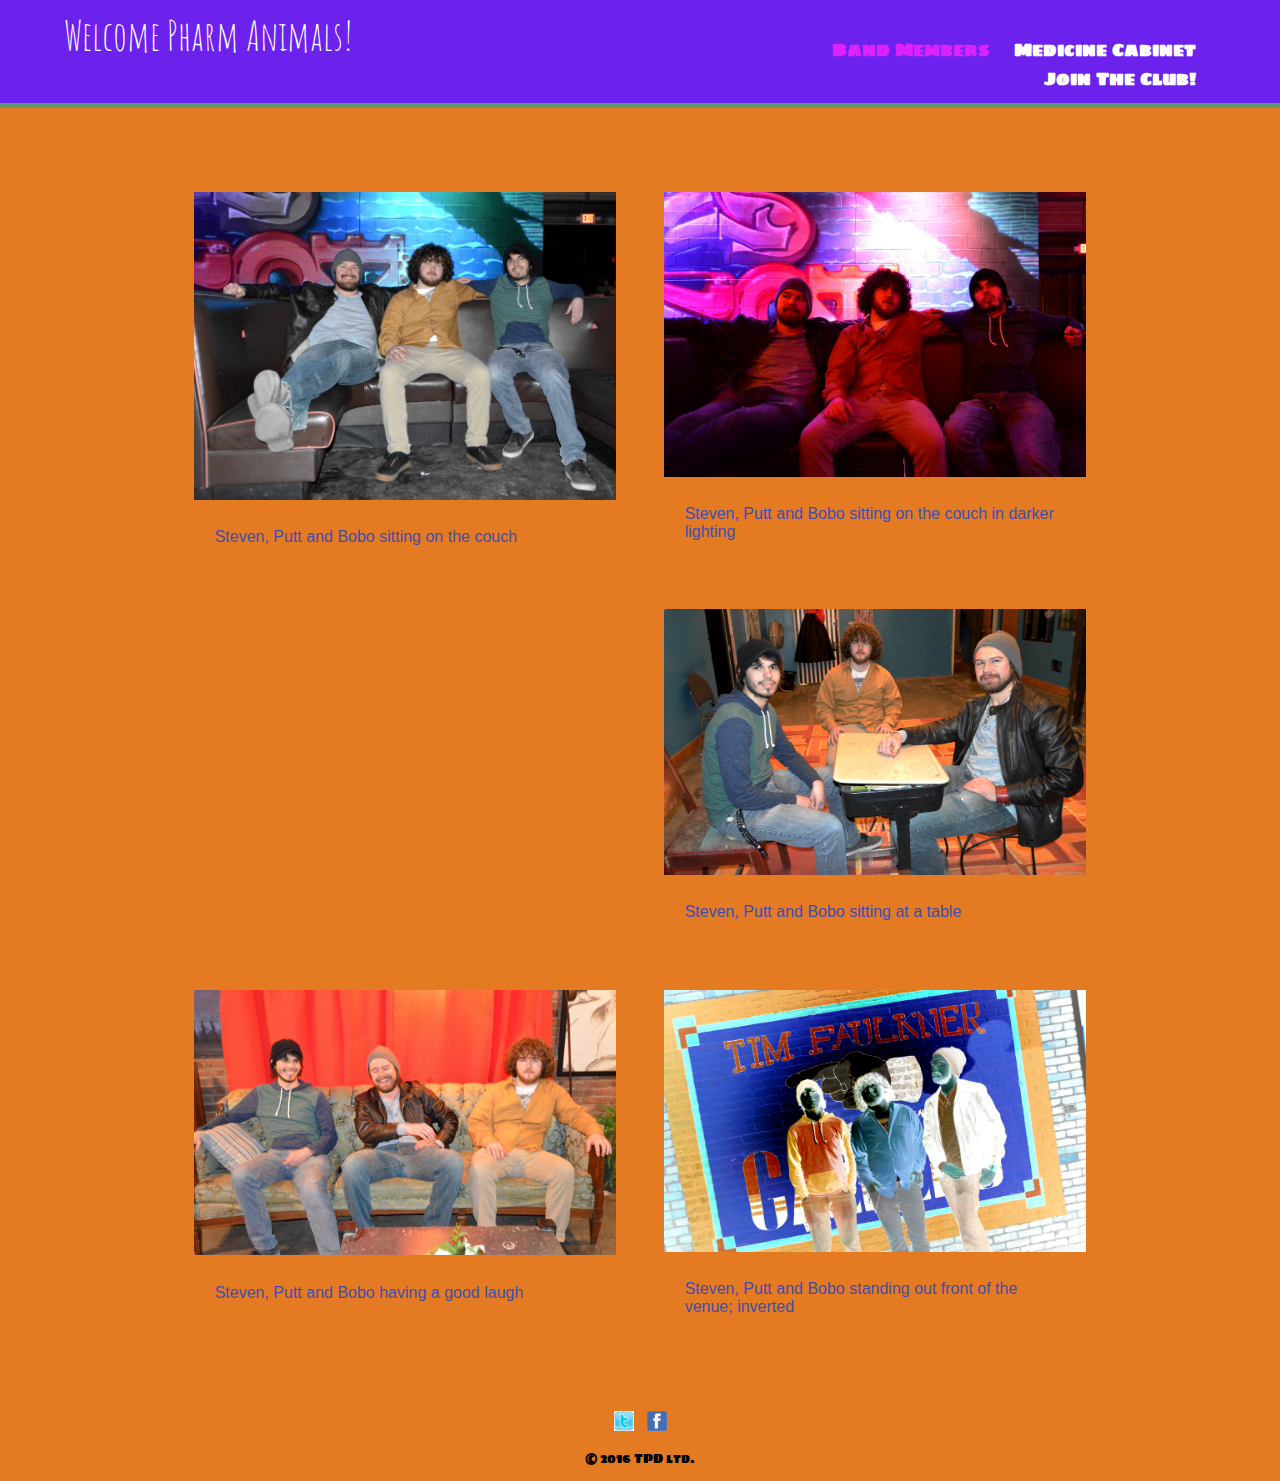
==== band.html @ 32bb317d "Adding project files" ====
<!DOCTYPE html>
<html>
  <head>
    <meta charset="utf-8">
    <title>The ProDepressant's Fan Club Official Website</title>
    <link rel="stylesheet" href="css/normalize.css">
    <link href="https://fonts.googleapis.com/css?family=Amatic+SC|Chewy|Playfair+Display|Sigmar+One" rel="stylesheet">
    <link rel="stylesheet" href="css/main.css">
    <link rel="stylesheet" href="css/responsive.css">
    <meta name="viewport" content="width=device-width, initial-scale=1.0">
  </head>
  <body>
    <header>
      <a href="band.html" id="logo">
        <h1>Welcome Pharm Animals!</h1>
      </a>
      <nav>
        <ul>
          <li><a href="band.html" class="selected">Band Members</a></li>
          <li><a href="club.html">Medicine Cabinet</a></li>
          <li><a href="contact.html">Join The Club!</a></li>
        </ul>
      </nav>
    </header>
    <div id="wrapper">
      <section>
        <ul id="gallery">
          <li>
            <a href="img/Propress1.jpg">
              <img src="img/Propress1.jpg" alt="">
              <p>Steven, Putt and Bobo sitting on the couch</p>
            </a>
          </li>
          <li>
            <a href="img/Propress2-2.jpg">
              <img src="img/Propress2-2.jpg" alt="">
              <p>Steven, Putt and Bobo sitting on the couch in darker lighting</p>
            </a>
          </li>
          <li>
            <a href="img/Propress3.jpg">
              <img src="img/Propress3.jpg" alt="">
              <p>Steven, Putt and Bobo sitting at a table</p>
            </a>
          </li>
          <li>
            <a href="img/Propress4.jpg">
              <img src="img/Propress4.jpg" alt="">
              <p>Steven, Putt and Bobo having a good laugh</p>
            </a>
          </li>
          <li>
            <a href="img/Propress invert1.jpg">
              <img src="img/Propress invert1.jpg" alt="">
              <p>Steven, Putt and Bobo standing out front of the venue; inverted</p>
            </a>
          </li>
        </ul>
      </section>
      <footer>
        <a href="https://twitter.com/ProDepressants">
          <img src="img/Twitter.png" alt="Twitter logo" class="social-icon">
        </a>
        <a href="https://www.facebook.com/theprodepressants">
          <img src="img/Facebook.png" alt="Facebook logo" class="social-icon">
        </a>
        <p>&copy; 2016 TPD ltd.</p>
      </footer>
    </div>
  </body>
</html>
---- css/main.css ----
/********************
General
********************/

body {
  font-family: 'Sigmar One', sans-serif;
}

#wrapper {
  max-width: 940px;
  margin: 0 auto;
  padding: 0 5%;
}

a {
  text-decoration: none;
}

img {
  max-width: 100%;
}

h3 {
  margin: 0 0 1em 0;

}



/********************
Header
********************/

header {
  float: left;
  margin: 0 0 30px 0;
  padding: 5px 0 0 0;
  width: 100%;
}

#logo {
  text-align: center;
  margin: 0;
}
/* Headline font style */
h1 {
  font-family: 'Amatic SC', sans-serif;
  margin: 15px 0;
  font-size: 3.75em;
  font-weight: normal;
  line-height: 0.8em;
}

h2 {
  font-size: .75em;
  margin: -5px 0 0;
  font-weight: normal;
}

/********************
Navigation
********************/

nav {
  text-align: center;
  padding: 10px 0;
  margin: 20px 0 0;
}

nav ul {
  list-style: none;
  margin: 0 10px;
  padding: 0;
}

nav li {
  display: inline-block;
}

nav a {
  font-weight: 800;
  padding: 15px 10px;
}

/********************
Footer
********************/

footer {
  font-size: 0.75em;
  text-align: center;
  clear: both;
  padding-top: 50px;
  color: #ccc;
}

.social-icon {
  width: 20px;
  height: 20px;
  margin: 0 5px;
}

/********************
Page: Band Members
********************/

#gallery {
  margin: 0;
  padding: 0;
  list-style: none;
}

#gallery li {
  float: left;
  width: 45%;
  margin: 2.5%;
  color: #bdc3c7;
}

#gallery li p {
  background-color: #e47b23;
}

#gallery li a p {
  margin: 0;
  padding: 5%;
  font-size: 1em;
  font-family: 'Chewy', sans-serif;
}


/********************
Page: Medicine Cabinet
********************/

.band-logo {
  display: block;
  max-width: 350px;
  margin: 30px auto 30px;
  border-radius: 20px;
}

h3 {
    color: #f5bf7e;
}

section {
  color: #3dc;
}

section a{
    color: #3f4eae;
}



/********************
Page: Contact
********************/

.contact-info {
  list-style: none;
  padding: 0;
  margin: 0l;
  font-size: 0.9em;
}

/*.contact-info a {
  display: block;
  min-height: 20px;
  background-repeat: no-repeat;
  background-size: 20px 20px;
  padding: 0 0 0 30px;
  margin: 0 0 10px;
}*/

/*.contact-info li.phone a {
  background-image: url('../img/phone.png');
}*/


/********************
Colors
********************/

/* site body */
body {
  background-color: #e47b23;
  color: #e9e;
}

/* green header */
header {
  background: #6c21ed;
  border-color: #599a68;
}

/* nav background on mobile */
nav {
  background: #f994a2;
}

/* logo text */
h1, h2 {
  color: #fff;
}

/* photo links */
a {
  color: #c7331c;
}

/* nav link color */
nav a, nav a:visited {
  color: #fff;
}

/* selected nav link color */
nav a.selected, nav a:hover {
  color: #dc23ff;
}

/* Copyright statement*/
footer p {
  color: #000;
}
---- css/responsive.css ----
@media screen and (min-width: 480px) {
  #primary {
    width: 50%;
    float: left;
  }
  #secondary {
    width: 40%;
    float: right;
  }
}

/*#gallery li {
  width: 28.3333%;
}*/

/*#gallery li: nth-child(4n) {
  clear: left;
}*/

.profile-photo {
  float: left;
  margin: 0 5% 80px 0;
}



@media screen and (min-width: 660px) {
  nav {
    background: none;
    float: right;
    font-size: 1.125em;
    margin-right: 5%;
    text-align: right;
    width: 45%;
  }

  #logo {
    float:left;
    margin-left: 5%;
    text-align: left;
    width: 45%;
  }

  h1 {
    font-size: 2.5em;
  }

  h2 {
    font-size: 0.025em;
    margin-bottom: 20px;
  }

  header {
    border-bottom: 5px solid #599a68;
    margin-bottom: 60px;
  }
}
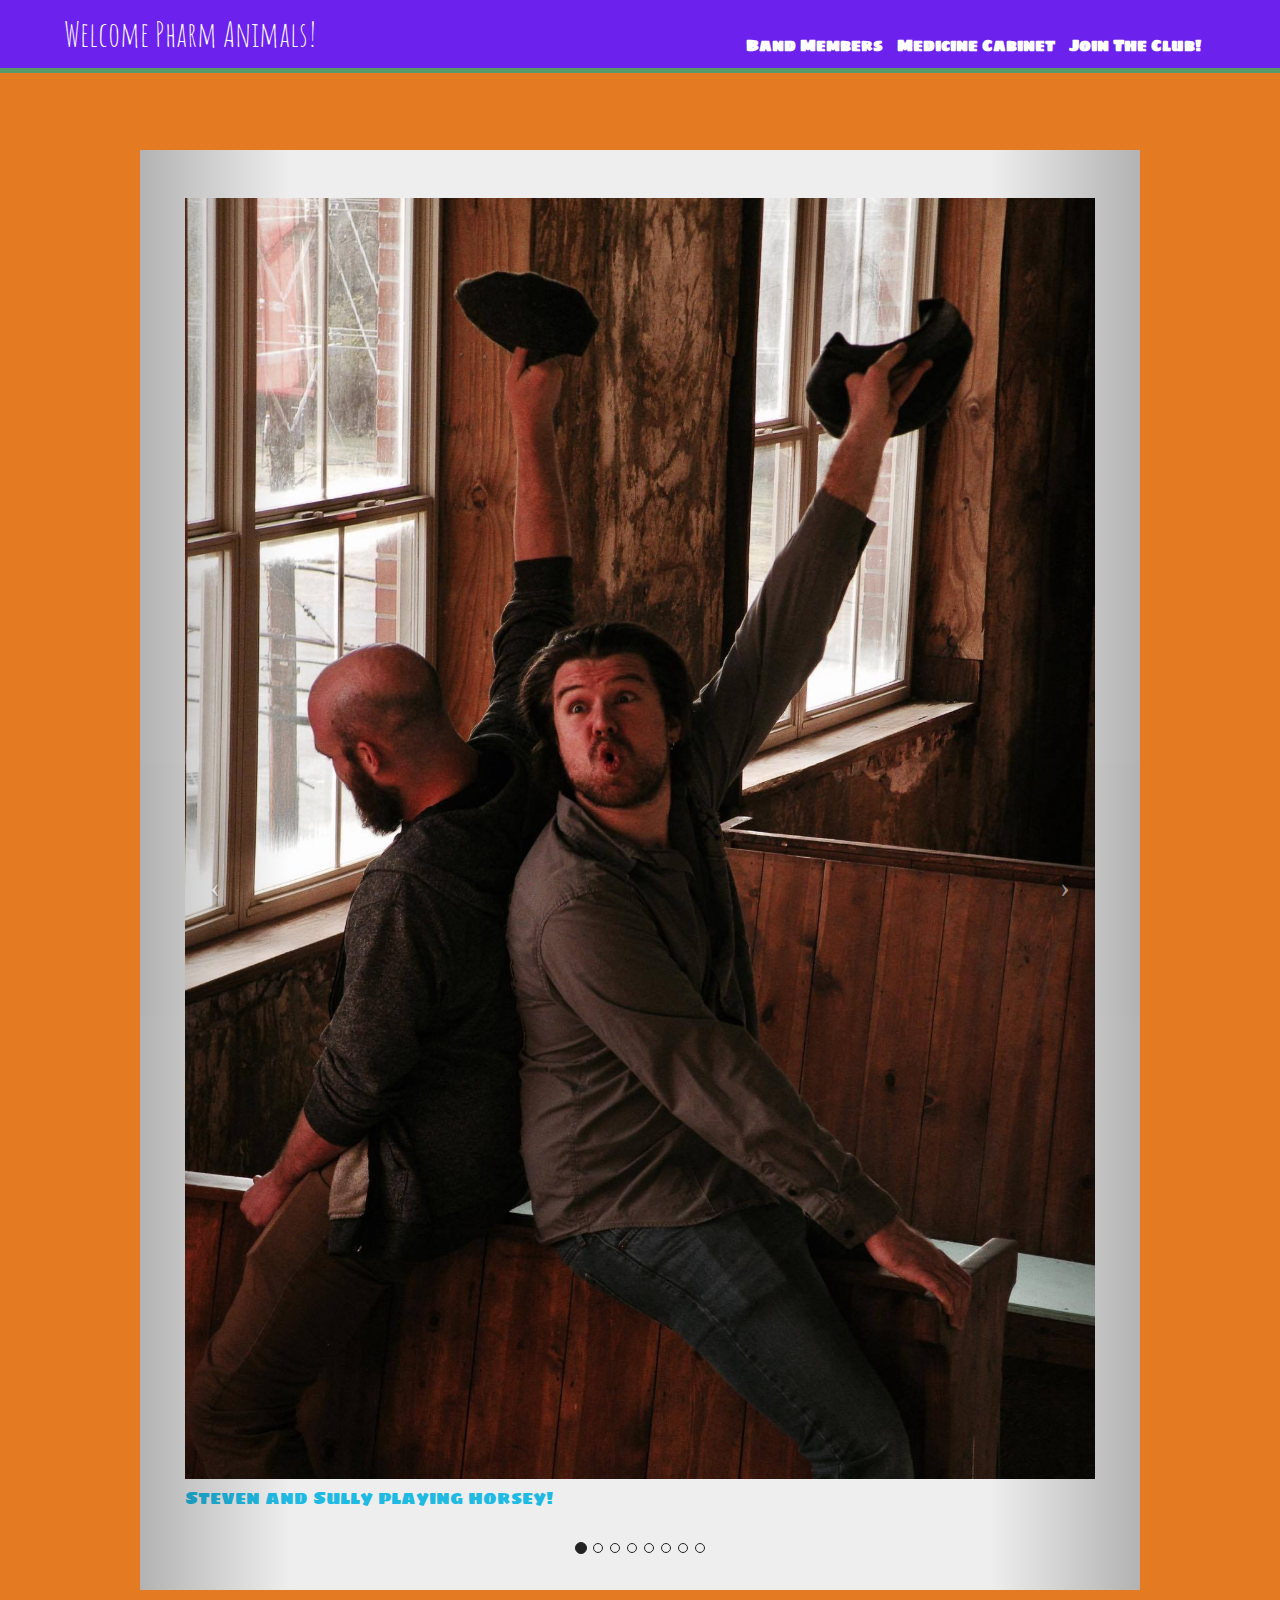
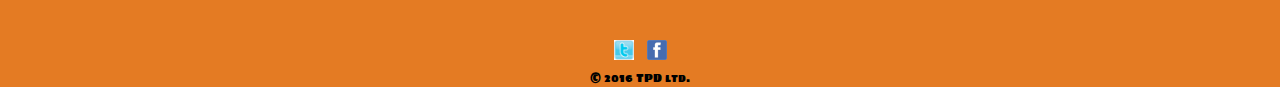
==== commit eda0da1d: "things" ====
--- a/band.html
+++ b/band.html
@@ -3,18 +3,20 @@
   <head>
     <meta charset="utf-8">
     <title>The ProDepressant's Fan Club Official Website</title>
+    <meta name="viewport" content="width=device-width, initial-scale=1.0">
+    <link href="css/bootstrap.min.css" rel="stylesheet" media="screen">
+    <link href="css/bootstrap-theme.min.css" rel="stylesheet" media="screen">
     <link rel="stylesheet" href="css/normalize.css">
     <link href="https://fonts.googleapis.com/css?family=Amatic+SC|Chewy|Playfair+Display|Sigmar+One" rel="stylesheet">
     <link rel="stylesheet" href="css/main.css">
     <link rel="stylesheet" href="css/responsive.css">
-    <meta name="viewport" content="width=device-width, initial-scale=1.0">
   </head>
   <body>
     <header>
       <a href="band.html" id="logo">
         <h1>Welcome Pharm Animals!</h1>
       </a>
-      <nav>
+      <nav id="links">
         <ul>
           <li><a href="band.html" class="selected">Band Members</a></li>
           <li><a href="club.html">Medicine Cabinet</a></li>
@@ -22,41 +24,77 @@
         </ul>
       </nav>
     </header>
+      <div id="myCarousel" class="carousel slide jumbotron" data-ride="carousel">
+        <div class="container">
+          <ol class="carousel-indicators">
+            <li data-target="#myCarousel" data-slide-to="0" class="active"></li>
+            <li data-target="#myCarousel" data-slide-to="1"></li>
+            <li data-target="#myCarousel" data-slide-to="2"></li>
+            <li data-target="#myCarousel" data-slide-to="3"></li>
+            <li data-target="#myCarousel" data-slide-to="4"></li>
+            <li data-target="#myCarousel" data-slide-to="5"></li>
+            <li data-target="#myCarousel" data-slide-to="6"></li>
+            <li data-target="#myCarousel" data-slide-to="7"></li>
+          </ol>
+          <div class="carousel-inner" role="listbox">
+            <div class="item active">
+              <a href="img/Propress1.jpg">
+                <img src="img/Propress1.jpg" alt="">
+                <figcaption>Steven and Sully playing horsey!</figcaption>
+              </a>
+            </div>
+            <div class="item">
+              <a href="img/Propress2.jpg">
+                <img src="img/Propress2.jpg" alt="">
+                <figcaption>Steven, Bobo and Sully scared for the cameraman!</figcaption>
+              </a>
+            </div>
+            <div class="item">
+              <a href="img/Propress3.jpg">
+                <img src="img/Propress3.jpg" alt="">
+                <figcaption>Steven, Bobo and Sully sitting on a pew.</figcaption>
+              </a>
+            </div>
+            <div class="item">
+              <a href="img/Propress4.jpg">
+              <img src="img/Propress4.jpg" alt="">
+              <figcaption>Sully, Steven and Bobo enjoying the view.</figcaption>
+            </a>
+            </div>
+            <div class="item">
+              <a href="img/Propress5.jpg">
+                <img src="img/Propress5.jpg" alt="">
+                <figcaption>Sully(left), Steven(center) and Bobo(right)</figcaption>
+              </a>
+            </div>
+            <div class="item">
+              <a href="img/Propress6.jpg">
+                <img src="img/Propress6.jpg" alt="">
+                <figcaption>The ProDepressants! *TPD*</figcaption>
+              </a>
+            </div>
+            <div class="item">
+              <a href="img/Propress7.jpg">
+                <img src="img/Propress7.jpg" alt="">
+                <figcaption>Steven, Bobo and Sully with some christmas lights.</figcaption>
+              </a>
+            </div>
+            <div class="item">
+              <a href="img/Propress8.jpg">
+                <img src="img/Propress8.jpg" alt="">
+                <figcaption>Takin' a wizz!</figcaption>
+              </a>
+            </div>
+          </div>
+        </div>
+        <a class="left carousel-control" href="#myCarousel" data-slide="prev">
+          <span class="icon-prev"></span>
+        </a>
+        <a class="right carousel-control" href="#myCarousel" data-slide="next">
+          <span class="icon-next"></span>
+        </a>
+      </div>
     <div id="wrapper">
-      <section>
-        <ul id="gallery">
-          <li>
-            <a href="img/Propress1.jpg">
-              <img src="img/Propress1.jpg" alt="">
-              <p>Steven, Putt and Bobo sitting on the couch</p>
-            </a>
-          </li>
-          <li>
-            <a href="img/Propress2-2.jpg">
-              <img src="img/Propress2-2.jpg" alt="">
-              <p>Steven, Putt and Bobo sitting on the couch in darker lighting</p>
-            </a>
-          </li>
-          <li>
-            <a href="img/Propress3.jpg">
-              <img src="img/Propress3.jpg" alt="">
-              <p>Steven, Putt and Bobo sitting at a table</p>
-            </a>
-          </li>
-          <li>
-            <a href="img/Propress4.jpg">
-              <img src="img/Propress4.jpg" alt="">
-              <p>Steven, Putt and Bobo having a good laugh</p>
-            </a>
-          </li>
-          <li>
-            <a href="img/Propress invert1.jpg">
-              <img src="img/Propress invert1.jpg" alt="">
-              <p>Steven, Putt and Bobo standing out front of the venue; inverted</p>
-            </a>
-          </li>
-        </ul>
-      </section>
       <footer>
         <a href="https://twitter.com/ProDepressants">
           <img src="img/Twitter.png" alt="Twitter logo" class="social-icon">
@@ -67,5 +105,7 @@
         <p>&copy; 2016 TPD ltd.</p>
       </footer>
     </div>
+    <script src="https://ajax.googleapis.com/ajax/libs/jquery/1.12.4/jquery.min.js"></script>
+    <script src="js/bootstrap.js"></script>
   </body>
 </html>
--- a/css/main.css
+++ b/css/main.css
@@ -36,6 +36,8 @@
   margin: 0 0 30px 0;
   padding: 5px 0 0 0;
   width: 100%;
+  position: fixed;
+  z-index: 1;
 }
 
 #logo {
@@ -46,7 +48,7 @@
 h1 {
   font-family: 'Amatic SC', sans-serif;
   margin: 15px 0;
-  font-size: 3.75em;
+  font-size: 10vw;
   font-weight: normal;
   line-height: 0.8em;
 }
@@ -75,11 +77,12 @@
 
 nav li {
   display: inline-block;
+  font-size: 5vw;
 }
 
 nav a {
   font-weight: 800;
-  padding: 15px 10px;
+  padding: 5px 5px;
 }
 
 /********************
@@ -108,17 +111,31 @@
   margin: 0;
   padding: 0;
   list-style: none;
+  display: flex;
+  flex: 1;
+  flex-flow: row wrap;
+  justify-content: space-between;
+  width: 100%;
+  height: 100%;
 }
 
 #gallery li {
-  float: left;
-  width: 45%;
-  margin: 2.5%;
   color: #bdc3c7;
+  width: 100%;
+  margin: 2% 0;
 }
 
 #gallery li p {
   background-color: #e47b23;
+}
+
+#gallery li a {
+  display: flex;
+  flex-direction: column;
+}
+
+#gallery li a figcaption {
+  font-size: .8rem;
 }
 
 #gallery li a p {
@@ -128,6 +145,9 @@
   font-family: 'Chewy', sans-serif;
 }
 
+#gallery img {
+max-height: 250px;
+}
 
 /********************
 Page: Medicine Cabinet
@@ -145,7 +165,7 @@
 }
 
 section {
-  color: #3dc;
+  color: #def;
 }
 
 section a{
@@ -178,6 +198,20 @@
   background-image: url('../img/phone.png');
 }*/
 
+.videoWrapper {
+	position: relative;
+	padding-bottom: 56.25%; /* 16:9 */
+	padding-top: 25px;
+	height: 0;
+  clear: both;
+}
+.videoWrapper iframe {
+	position: absolute;
+	top: 0;
+	left: 0;
+	width: 100%;
+	height: 100%;
+}
 
 /********************
 Colors
@@ -187,9 +221,10 @@
 body {
   background-color: #e47b23;
   color: #e9e;
-}
-
-/* green header */
+  min-width: 380px;
+}
+
+/* purple header */
 header {
   background: #6c21ed;
   border-color: #599a68;
@@ -216,7 +251,7 @@
 }
 
 /* selected nav link color */
-nav a.selected, nav a:hover {
+nav a:hover {
   color: #dc23ff;
 }
 
@@ -224,3 +259,63 @@
 footer p {
   color: #000;
 }
+
+/* Phot Captions */
+figcaption {
+    color: #1fbae4;
+    padding-bottom: 25px;
+}
+
+/********************
+Wrapper
+********************/
+
+#wrapper {
+  position: relative;
+  top: 200px;
+}
+
+
+
+/********************
+Parallax
+********************/
+
+/*body, html {
+  height: 100%
+}
+  .parallax {
+      /* The image used */
+    /*  background-image: <img src="img/DNAlien.PNG" alt="">;
+
+      /* Set a specific height */
+    /*  height: 100%;
+
+      /* Create the parallax scrolling effect */
+      /*background-attachment: fixed;
+      background-position: center;
+      background-repeat: no-repeat;
+      background-size: cover;
+  }
+
+
+  /********************
+  Carousel
+  ********************/
+
+  #myCarousel {
+    max-width: 1000px;
+    margin: auto;
+  }
+
+.carousel-indicators {
+  bottom: 0;
+}
+
+.carousel-indicators .active {
+  background-color: #222;
+}
+
+.carousel-indicators li {
+  border-color: #222;
+}
--- a/css/responsive.css
+++ b/css/responsive.css
@@ -1,30 +1,49 @@
-@media screen and (min-width: 480px) {
-  #primary {
-    width: 50%;
-    float: left;
+@media screen and (min-width: 380px) {
+  #myCarousel {
+    top: 150px;
   }
-  #secondary {
-    width: 40%;
-    float: right;
+  figcaption {
+    font-size: small;
   }
 }
 
-/*#gallery li {
-  width: 28.3333%;
-}*/
+@media screen and (min-width: 400px) {
 
-/*#gallery li: nth-child(4n) {
-  clear: left;
-}*/
+  /*#gallery li {
+    width: 28.3333%;
+  }*/
 
-.profile-photo {
-  float: left;
-  margin: 0 5% 80px 0;
+  /*#gallery li: nth-child(4n) {
+    clear: left;
+  }*/
+
+  .profile-photo {
+    float: left;
+    margin: 0 5% 80px 0;
+  }
+  #wrapper {
+    top: 250px;
+  }
+}
+
+@media screen and (min-width: 530px) {
+
+  h1 {
+    font-size: 7vw;
+  }
+  nav li {
+    font-size: 3vw;
+  }
+  #wrapper {
+    top: 150px;
+  }
+  figcaption {
+    font-size: medium;
+  }
 }
 
 
-
-@media screen and (min-width: 660px) {
+@media screen and (min-width: 642px) {
   nav {
     background: none;
     float: right;
@@ -32,6 +51,10 @@
     margin-right: 5%;
     text-align: right;
     width: 45%;
+  }
+
+  nav li {
+    font-size: 1em;
   }
 
   #logo {
@@ -54,4 +77,26 @@
     border-bottom: 5px solid #599a68;
     margin-bottom: 60px;
   }
+
+  #gallery {
+    flex-flow: row wrap;
+  }
+
+  #gallery li {
+    width: 45%;
+  }
 }
+
+@media screen and (min-width: 840px) {
+  #primary {
+    width: 50%;
+    float: left;
+  }
+  #secondary {
+    width: 40%;
+    float: right;
+  }
+  figcaption {
+    font-size: large;
+  }
+}
